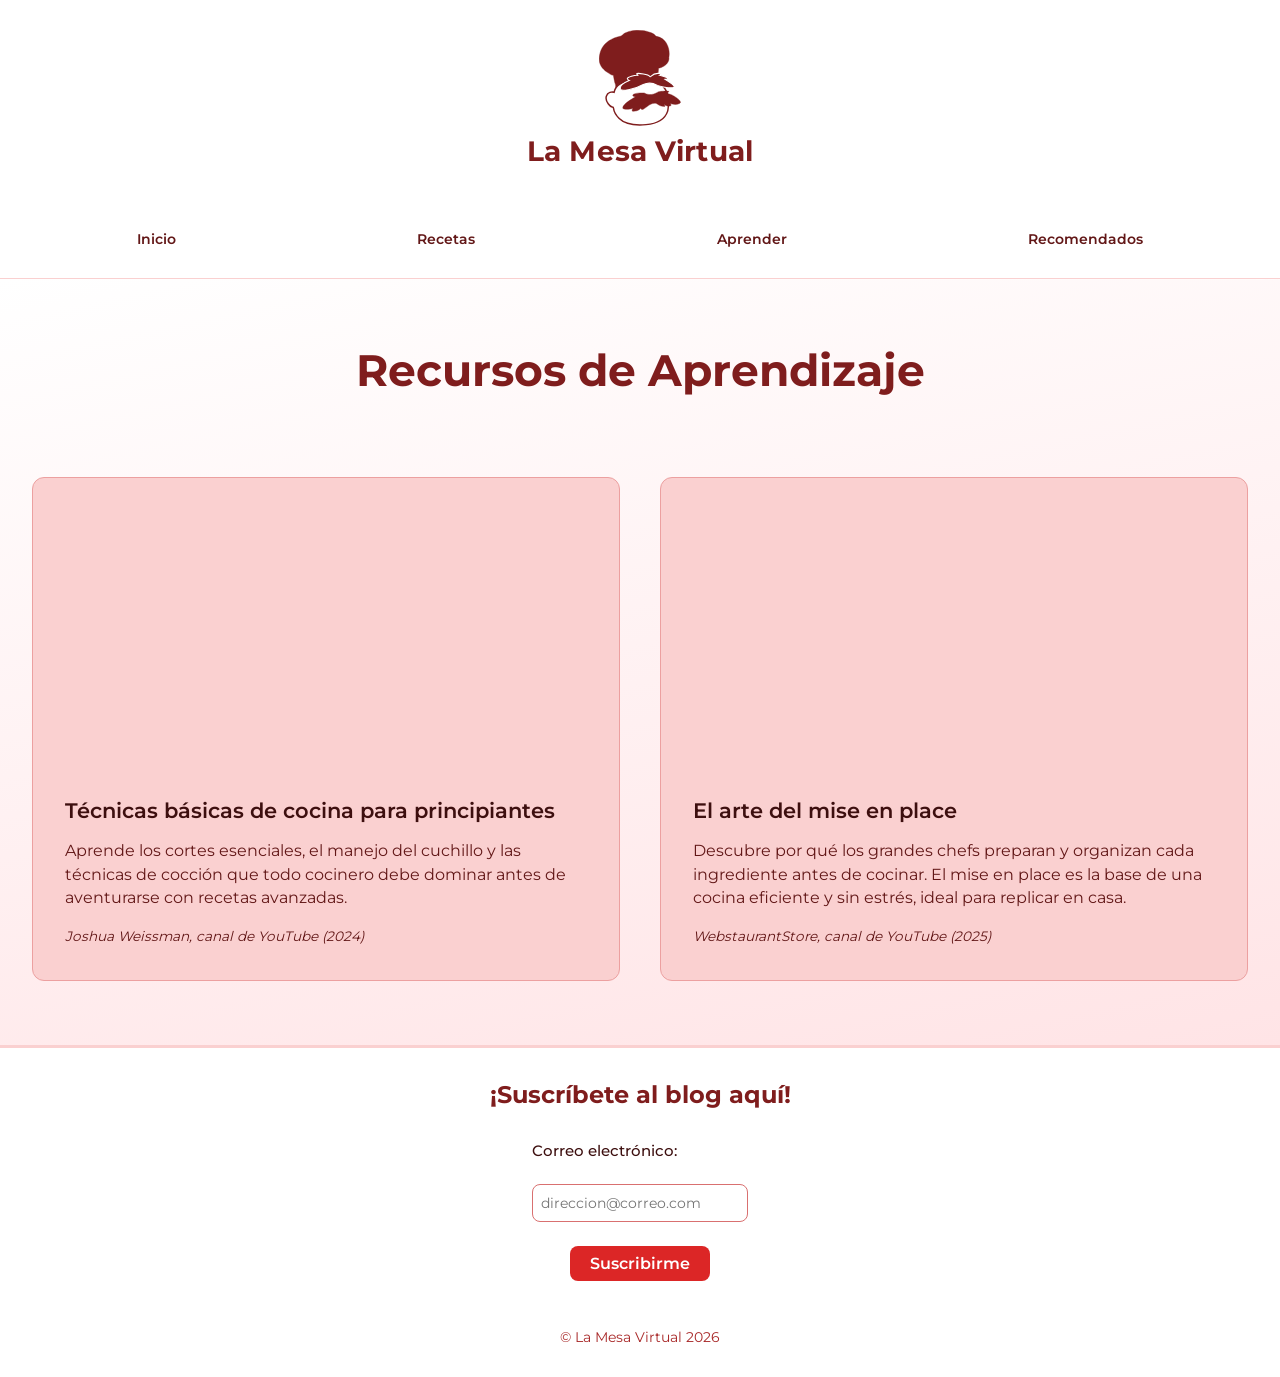
==== aprender.html @ ada9b7d2 "Batman (Inicializar Repo)" ====
<!doctype html>
<html lang="es">
  <head>
    <meta charset="UTF-8" />
    <meta name="viewport" content="width=device-width, initial-scale=1.0" />
    <link rel="stylesheet" href="styles/styles.css" />
    <title>La Cocina — Aprender</title>
  </head>
  <body>
    <header>
      <h1>
        <img src="assets/icons/icon.svg" />
        La Mesa Virtual
      </h1>
    </header>
    <nav>
      <ul>
        <li><a href="index.html">Inicio</a></li>
        <li><a href="blogs.html">Recetas</a></li>
        <li><a href="aprender.html">Aprender</a></li>
        <li><a href="recomendados.html">Recomendados</a></li>
      </ul>
    </nav>
    <main>
      <section id="articles" style="padding-bottom: 2rem">
        <h2>Recursos de Aprendizaje</h2>
        <div class="blogs">
          <article class="blog-post">
            <iframe
              src="https://www.youtube.com/embed/P6W8kwmwcno?si=XR37JrYKaJV0_CrH"
            ></iframe>
            <div class="blog-content">
              <h3>Técnicas básicas de cocina para principiantes</h3>
              <p>
                Aprende los cortes esenciales, el manejo del cuchillo y las
                técnicas de cocción que todo cocinero debe dominar antes de
                aventurarse con recetas avanzadas.
              </p>
              <p style="font-style: italic; font-size: 0.85rem">
                Joshua Weissman, canal de YouTube (2024)
              </p>
            </div>
          </article>

          <article class="blog-post">
            <iframe
              src="https://www.youtube.com/embed/4h1imzBn8pE?si=7Js2ZvzO_OaWOThD"
            ></iframe>
            <div class="blog-content">
              <h3>El arte del mise en place</h3>
              <p>
                Descubre por qué los grandes chefs preparan y organizan cada
                ingrediente antes de cocinar. El mise en place es la base de una
                cocina eficiente y sin estrés, ideal para replicar en casa.
              </p>
              <p style="font-style: italic; font-size: 0.85rem">
                WebstaurantStore, canal de YouTube (2025)
              </p>
            </div>
          </article>
        </div>
      </section>
    </main>
    <footer>
      <h2>¡Suscríbete al blog aquí!</h2>
      <form action="#" method="post">
        <div class="form-input-container">
          <label for="email">Correo electrónico:</label><br />
          <input
            type="email"
            id="email"
            name="email"
            placeholder="direccion@correo.com"
            required
          />
        </div>
        <button class="primary-button-alternate" type="submit">
          Suscribirme
        </button>
      </form>
      <p class="disclaimer">© La Mesa Virtual 2026</p>
    </footer>
  </body>
</html>
---- styles/styles.css ----
/*Variables de CSS*/
:root {
  --primary-color-950: #0a0505;
  --primary-color-900: #1c0606;
  --primary-color-800: #3d0f0f;
  --primary-color-700: #621717;
  --primary-color-600: #891f1f;
  --primary-color-500: #a82828;
  --primary-color-400: #c74040;
  --primary-color-300: #d97070;
  --primary-color-200: #eca0a0;
  --primary-color-100: #fad0d0;
  --primary-color-50: #fff5f5;

  /*Action Colors — Rojo intenso*/
  --action-color-600: #7f1d1d;
  --action-color-500: #dc2626;
  --action-color-400: #ef4444;
}

/*Reseteo de CSS*/
/* Margenes */
body,
h1,
h2,
h3,
h4,
p,
figure,
blockquote,
dl,
dd {
  margin: 0;
}

/* Listas */
ul[role="list"],
ol[role="list"] {
  list-style: none;
}

ul {
  padding: 0;
}

/* Imagenes */
img,
picture {
  max-width: 100%;
  display: block;
}

/* Fuentes de inputs, botones, etc */
input,
button,
textarea,
select {
  font: inherit;
}

@font-face {
  font-family: "Montserrat";
  src: url("../assets/fonts/Montserrat.ttf");
}

/*Estilos*/

/*Defaults*/
body {
  color: var(--primary-color-800);
  background: #ffffff;
  font-family: "Montserrat", "sans-serif";
  overflow-x: hidden;
}

main {
  background-image: linear-gradient(-12deg, #ffe4e6, #ffffff);
}

a {
  display: inline-block;
  color: var(--action-color-500);
  font-weight: 500;
  text-decoration: none;
  transition: all 0.2s ease-in;
}

a:hover {
  display: inline-block;
  color: var(--action-color-600);
  text-shadow: 0px 0px 4px rgba(127, 29, 29, 0.25);
  font-weight: 500;
  text-decoration: none;
}

/*Navegación*/
header {
  color: var(--primary-color-800);
  background-color: rgba(255, 255, 255, 0.95);
  font-weight: bold;

  display: flex;
  align-items: center;
  justify-content: center;
  text-align: justify;
  padding: 1.85rem 1.85rem 1rem 1.85rem;
  z-index: 1;
  border-bottom: 0px solid var(--action-color-500);
}

header h1 {
  display: flex;
  flex-direction: column;
  align-items: center;
  justify-content: center;
  font-size: 1.75rem;
  gap: 0.5rem;
  letter-spacing: 0.008rem;
  color: var(--action-color-600);
  margin-bottom: 1rem;
}

header img {
  width: auto;
  height: 6rem;
}

nav {
  padding: 1rem;
  position: sticky;
  top: 0px;
  background-color: rgba(255, 255, 255, 0.95);
  z-index: 1;
  backdrop-filter: blur(10px);
  border-bottom: 1px solid var(--primary-color-100);
}

nav > ul {
  color: var(--primary-color-800);
  font-size: 0.9rem;
  display: flex;
  align-items: center;
  justify-content: space-around;
  flex-direction: row;
  list-style: none;
}

nav > ul a {
  color: var(--primary-color-700);
  font-weight: 600;
}

nav > ul a:hover {
  color: var(--action-color-500);
  text-shadow: none;
}

/*Cuerpo*/
/*Contiene sections*/
main {
  display: flex;
  flex-direction: column;
  align-items: stretch;
  justify-content: center;
  gap: 10rem;
}

/*Ajustar 2do section debido a altura de svg object*/
section:nth-child(2) {
  margin-top: -3rem;
}

/*Agregar padding abajo del último section*/
section:last-child {
  padding-bottom: 8rem;
}

/*Padding arriba del primer section*/
section:first-child {
  padding-top: 4rem;
}

/*Contenedor de contenidos de sections*/
.container {
  padding: 2rem 2.65rem;
  display: grid;
  grid-template-columns: 1fr 1fr;
  align-items: center;
  gap: 4rem;

  min-width: 0;
}

/*Permitir escalado correcto y proporcional de hijos con container grid*/
.container > * {
  min-width: 0;
}

/*Título de landing section*/
.container h2 {
  font-size: 2.85rem;
  color: var(--primary-color-800);
}

/*Títulos de secciones que no sean landing*/
.container h3 {
  width: 100%;
  font-size: 1.85rem;
  font-weight: 600;
  text-align: center;
  color: var(--action-color-600);
}

/*Párrafos en section landing*/
#landing p {
  font-size: 1.25rem;
  color: var(--primary-color-700);
  letter-spacing: 0.03rem;
}

/*Párrafos en secciones de intro y beneficios*/
#introduccion p,
#beneficios li {
  color: var(--primary-color-800);
  line-height: 1.6rem;
  padding-right: 2rem;
}

/*Contenedor de textos landing*/
.landing-content {
  display: flex;
  flex-direction: column;
  align-items: baseline;
  gap: 1.2rem;
}

/*Posicionamiento auxiliar de la animación*/
#landing-animation {
  position: relative;
  top: -2rem;
  border-radius: 1rem;
  object-fit: cover;
}

/*Para laptops y pantallas pequeñas, cambiar h2*/
@media (max-width: 750px) {
  .container h2 {
    font-size: 1.85rem;
  }

  #landing p {
    font-size: 1rem;
  }
}

/*Pantallas de móvil*/
@media (max-width: 545px) {
  /*Grid vertical*/
  .container {
    grid-template-columns: 1fr;
    gap: 2rem;
    justify-content: center;
    align-items: center;
  }

  /*Hijos de contenedor de landing section, centreados*/
  .landing-content {
    justify-content: center;
    align-items: center;
  }

  /*Centrar el texto de landing section*/
  .landing-content h2,
  p {
    text-align: center;
  }

  /*El cuadro de la animación es demasiado grande*/
  #landing-animation {
    top: -4rem;
    margin-bottom: -5rem;
  }
}

.primary-button {
  background-color: var(--action-color-500);
  color: #ffffff;
  border: none;
  padding: 0.65rem 1rem;
  width: 100%;
  border-radius: 0.5rem;
  font-weight: 600;
  cursor: pointer;
  transition: background-color 0.2s ease;
}

.primary-button:hover {
  background-color: var(--action-color-600);
}

/*Página Recetas / Blogs*/
/*Sección principal de artículos*/
#articles {
  display: flex;
  flex-direction: column;
  align-items: center;
  gap: 3rem;
  padding-top: 4rem;
}

/*Título de sección*/
#articles h2 {
  font-size: 2.75rem;
  font-weight: 700;
  color: var(--action-color-600);
  text-align: center;
}

/*Contenedor de blogs*/
.blogs {
  display: grid;
  grid-template-columns: repeat(2, 1fr);
  gap: 2.5rem;
  padding: 2rem;
}

/*Dejar de enseñar 2 blogs x fila, a 1, en móvil*/
@media (max-width: 600px) {
  .blogs {
    grid-template-columns: 1fr;
  }
}

/*Cada artículo individual*/
.blog-post {
  background-color: var(--primary-color-100);
  border: 1px solid var(--primary-color-200);
  border-radius: 0.75rem;
  overflow: hidden;
  display: flex;
  flex-direction: column;
  transition:
    transform 0.3s ease,
    box-shadow 0.3s ease;
}

/*Hover en post*/
.blog-post:hover {
  transform: translateY(-4px);
  box-shadow: 0px 8px 24px rgba(220, 38, 38, 0.3);
}

/*Imagen del artículo*/
.blog-post img {
  width: 100%;
  height: 18rem;
  object-fit: contain;
}

/*Contenido del artículo*/
.blog-content {
  display: flex;
  flex-direction: column;
  gap: 1rem;
  padding: 2rem;
}

/*Título del artículo*/
.blog-content h3,
.blog-content h4 {
  font-size: 1.3rem;
  font-weight: 600;
  color: var(--primary-color-800);
}

/*Texto de blog*/
.blog-content p {
  color: var(--primary-color-700);
  text-align: left;
  font-size: 1rem;
  line-height: 1.45rem;
}

/*Botón alternativo — aplica en cualquier contexto*/
.primary-button-alternate {
  background-color: var(--action-color-500);
  color: #ffffff;
  border: none;
  width: fit-content;
  padding: 0.5rem 1.25rem;
  border-radius: 0.5rem;
  text-align: center;
  font-weight: 600;
  cursor: pointer;
  transition: all 0.2s ease-out;
}

.primary-button-alternate:hover {
  background-color: var(--action-color-600);
  color: #ffffff;
  text-shadow: none;
}

/*--APRENDER--*/
iframe {
  height: 18rem;
  width: auto;
  border: none;
}

/*--RECETA: secciones Ingredientes e Indicaciones--*/
.receta-seccion {
  font-size: 1.15rem;
  font-weight: 700;
  color: var(--action-color-600);
  margin-top: 0.5rem;
  padding-bottom: 0.25rem;
  border-bottom: 2px solid var(--primary-color-200);
}

.ingredientes {
  list-style: disc;
  padding-left: 1.5rem;
  display: flex;
  flex-direction: column;
  gap: 0.35rem;
}

.ingredientes li {
  color: var(--primary-color-700);
  font-size: 0.95rem;
  line-height: 1.4rem;
}

.indicaciones {
  list-style: decimal;
  padding-left: 1.5rem;
  display: flex;
  flex-direction: column;
  gap: 0.75rem;
}

.indicaciones li {
  color: var(--primary-color-700);
  font-size: 0.95rem;
  line-height: 1.5rem;
}

/*--BLOG SINGULAR--*/
.post-container {
  display: flex;
  align-items: center;
  justify-content: center;
  padding: 2rem;
}

.post-top {
  display: flex;
  flex-direction: column;
}

/*--PRODUCTOS RECOMENDADOS--*/
.productos {
  display: flex;
  flex-direction: column;
  gap: 1.75rem;
  padding: 2rem;
  width: 100%;
  max-width: 720px;
}

.producto-card {
  background-color: var(--primary-color-100);
  border: 1px solid var(--primary-color-200);
  border-radius: 0.75rem;
  overflow: hidden;
  display: flex;
  flex-direction: row;
  transition:
    transform 0.3s ease,
    box-shadow 0.3s ease;
}

.producto-card:hover {
  transform: translateY(-4px);
  box-shadow: 0px 8px 24px rgba(220, 38, 38, 0.2);
}

.producto-card img {
  width: 16rem;
  flex-shrink: 0;
  object-fit: cover;
  order: 2;
}

.producto-card:hover {
  transform: translateY(-4px);
  box-shadow: 0px 8px 24px rgba(220, 38, 38, 0.3);
}

.producto-etiqueta {
  display: inline-block;
  background-color: var(--action-color-500);
  color: #ffffff;
  font-size: 0.75rem;
  font-weight: 700;
  letter-spacing: 0.06rem;
  text-transform: uppercase;
  padding: 0.2rem 0.65rem;
  border-radius: 999px;
  width: fit-content;
}

/*--RESEÑA (legacy)--*/
.reviews {
  display: flex;
  align-items: center;
  justify-content: center;
  padding: 2rem;
}

.review-top {
  padding: 2rem 2rem 2rem 2rem;
  display: flex;
  align-items: center;
  justify-content: baseline;
  gap: 2rem;
}

@media (max-width: 428px) {
  .review-top {
    gap: 1rem;
    flex-direction: column;
  }

  .review-top h3 {
    text-align: center;
  }
}

.review-top img {
  object-fit: cover;
  height: 4rem;
  width: auto;
  border-radius: 1000px;
}

/*Pie de Página*/
footer {
  display: flex;
  flex-direction: column;
  align-items: center;
  justify-content: center;
  gap: 1rem;
  padding: 2rem;
  color: var(--primary-color-900);
  background-color: #ffffff;
  border-top: 3px solid var(--primary-color-100);
}

footer h2 {
  text-align: center;
  color: var(--action-color-600);
}

footer form {
  padding: 1rem;
  margin-bottom: 1rem;
  display: flex;
  flex-direction: column;
  justify-content: center;
  align-items: center;
  gap: 1.5rem;
}

footer .form-input-container {
  display: flex;
  flex-direction: column;
  gap: 0.15rem;
}

footer label {
  font-size: 0.95rem;
  font-weight: 500;
  color: var(--primary-color-800);
}

footer input {
  padding: 0.55rem 0.5rem;
  border-radius: 0.5rem;
  font-size: 0.9rem;
  color: var(--primary-color-700);
  border: 1px solid var(--primary-color-300);
}

footer input:focus {
  outline: 2px solid var(--action-color-500);
  border-color: transparent;
}

.disclaimer {
  text-align: center;
  font-size: 0.85rem;
  color: var(--primary-color-500);
}
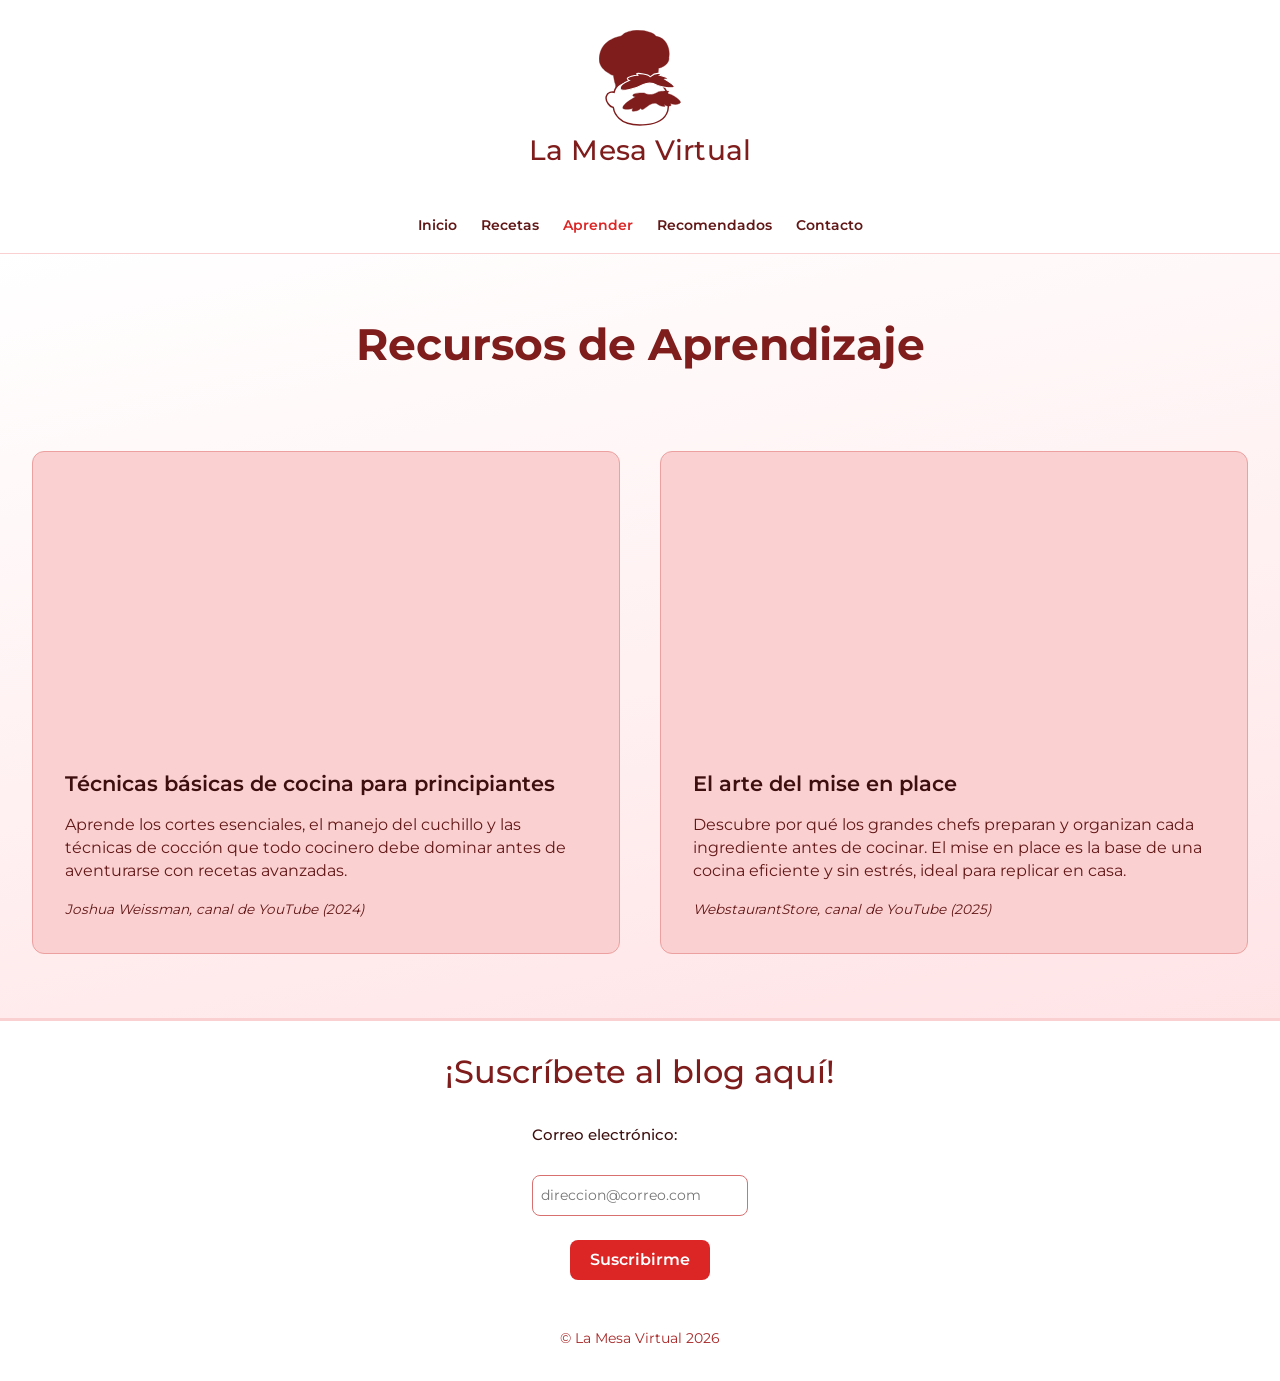
==== commit 32113343: "init" ====
--- a/aprender.html
+++ b/aprender.html
@@ -3,6 +3,7 @@
   <head>
     <meta charset="UTF-8" />
     <meta name="viewport" content="width=device-width, initial-scale=1.0" />
+    <link href="https://cdn.jsdelivr.net/npm/bootstrap@5.3.3/dist/css/bootstrap.min.css" rel="stylesheet">
     <link rel="stylesheet" href="styles/styles.css" />
     <title>La Cocina — Aprender</title>
   </head>
@@ -13,13 +14,21 @@
         La Mesa Virtual
       </h1>
     </header>
-    <nav>
-      <ul>
-        <li><a href="index.html">Inicio</a></li>
-        <li><a href="blogs.html">Recetas</a></li>
-        <li><a href="aprender.html">Aprender</a></li>
-        <li><a href="recomendados.html">Recomendados</a></li>
-      </ul>
+    <nav class="navbar navbar-expand-md sticky-top" id="main-nav">
+      <div class="container-fluid justify-content-center">
+        <button class="navbar-toggler" type="button" data-bs-toggle="collapse" data-bs-target="#navbarMenu" aria-controls="navbarMenu" aria-expanded="false" aria-label="Toggle navigation">
+          <span class="navbar-toggler-icon"></span>
+        </button>
+        <div class="collapse navbar-collapse justify-content-center" id="navbarMenu">
+          <ul class="navbar-nav gap-2">
+            <li class="nav-item"><a class="nav-link" href="index.html">Inicio</a></li>
+            <li class="nav-item"><a class="nav-link" href="blogs.html">Recetas</a></li>
+            <li class="nav-item"><a class="nav-link active" href="aprender.html">Aprender</a></li>
+            <li class="nav-item"><a class="nav-link" href="recomendados.html">Recomendados</a></li>
+            <li class="nav-item"><a class="nav-link" href="contacto.html">Contacto</a></li>
+          </ul>
+        </div>
+      </div>
     </nav>
     <main>
       <section id="articles" style="padding-bottom: 2rem">
@@ -80,5 +89,6 @@
       </form>
       <p class="disclaimer">© La Mesa Virtual 2026</p>
     </footer>
+    <script src="https://cdn.jsdelivr.net/npm/bootstrap@5.3.3/dist/js/bootstrap.bundle.min.js"></script>
   </body>
 </html>
--- a/styles/styles.css
+++ b/styles/styles.css
@@ -126,33 +126,49 @@
 }
 
 nav {
-  padding: 1rem;
+  padding: 0.75rem 1rem;
   position: sticky;
   top: 0px;
   background-color: rgba(255, 255, 255, 0.95);
-  z-index: 1;
+  z-index: 1020;
   backdrop-filter: blur(10px);
   border-bottom: 1px solid var(--primary-color-100);
 }
 
-nav > ul {
-  color: var(--primary-color-800);
-  font-size: 0.9rem;
-  display: flex;
-  align-items: center;
-  justify-content: space-around;
-  flex-direction: row;
-  list-style: none;
-}
-
-nav > ul a {
+/* Bootstrap Navbar overrides */
+#main-nav .nav-link {
   color: var(--primary-color-700);
   font-weight: 600;
-}
-
-nav > ul a:hover {
-  color: var(--action-color-500);
+  font-size: 0.9rem;
+}
+
+#main-nav .nav-link:hover,
+#main-nav .nav-link.active {
+  color: var(--action-color-500) !important;
   text-shadow: none;
+}
+
+#main-nav .navbar-toggler {
+  border-color: var(--primary-color-200);
+}
+
+#main-nav .navbar-toggler:focus {
+  box-shadow: 0 0 0 2px rgba(220, 38, 38, 0.25);
+}
+
+/* Contact form Bootstrap overrides */
+.contact-form .form-control:focus {
+  border-color: var(--action-color-500);
+  box-shadow: 0 0 0 0.2rem rgba(220, 38, 38, 0.2);
+}
+
+.contact-form .form-label {
+  font-weight: 500;
+  color: var(--primary-color-800);
+}
+
+.contact-form .invalid-feedback {
+  font-size: 0.8rem;
 }
 
 /*Cuerpo*/
@@ -250,6 +266,10 @@
 
   #landing p {
     font-size: 1rem;
+  }
+
+  #landing .container {
+    gap: 6rem;
   }
 }
 
@@ -279,6 +299,10 @@
   #landing-animation {
     top: -4rem;
     margin-bottom: -5rem;
+  }
+
+  .productos {
+    text-align: left;
   }
 }
 
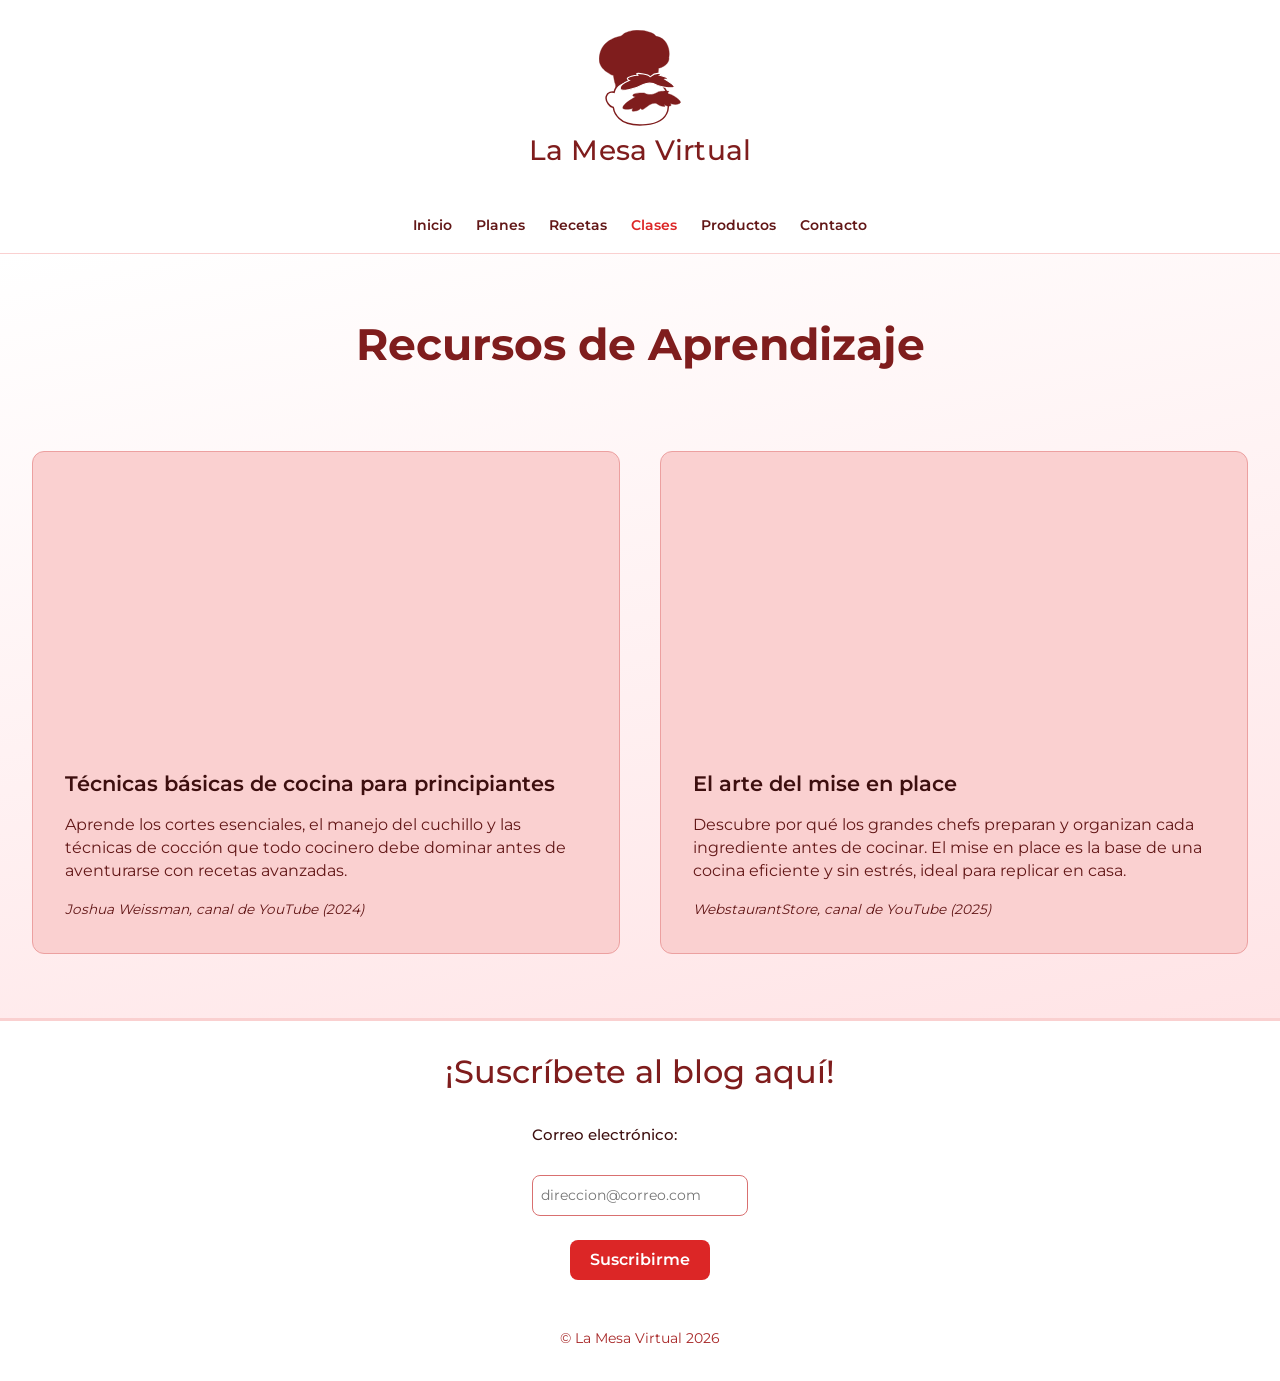
==== commit c2a8e69c: "feat: commercial redesign" ====
--- a/aprender.html
+++ b/aprender.html
@@ -22,9 +22,10 @@
         <div class="collapse navbar-collapse justify-content-center" id="navbarMenu">
           <ul class="navbar-nav gap-2">
             <li class="nav-item"><a class="nav-link" href="index.html">Inicio</a></li>
+            <li class="nav-item"><a class="nav-link" href="planes.html">Planes</a></li>
             <li class="nav-item"><a class="nav-link" href="blogs.html">Recetas</a></li>
-            <li class="nav-item"><a class="nav-link active" href="aprender.html">Aprender</a></li>
-            <li class="nav-item"><a class="nav-link" href="recomendados.html">Recomendados</a></li>
+            <li class="nav-item"><a class="nav-link active" href="aprender.html">Clases</a></li>
+            <li class="nav-item"><a class="nav-link" href="recomendados.html">Productos</a></li>
             <li class="nav-item"><a class="nav-link" href="contacto.html">Contacto</a></li>
           </ul>
         </div>
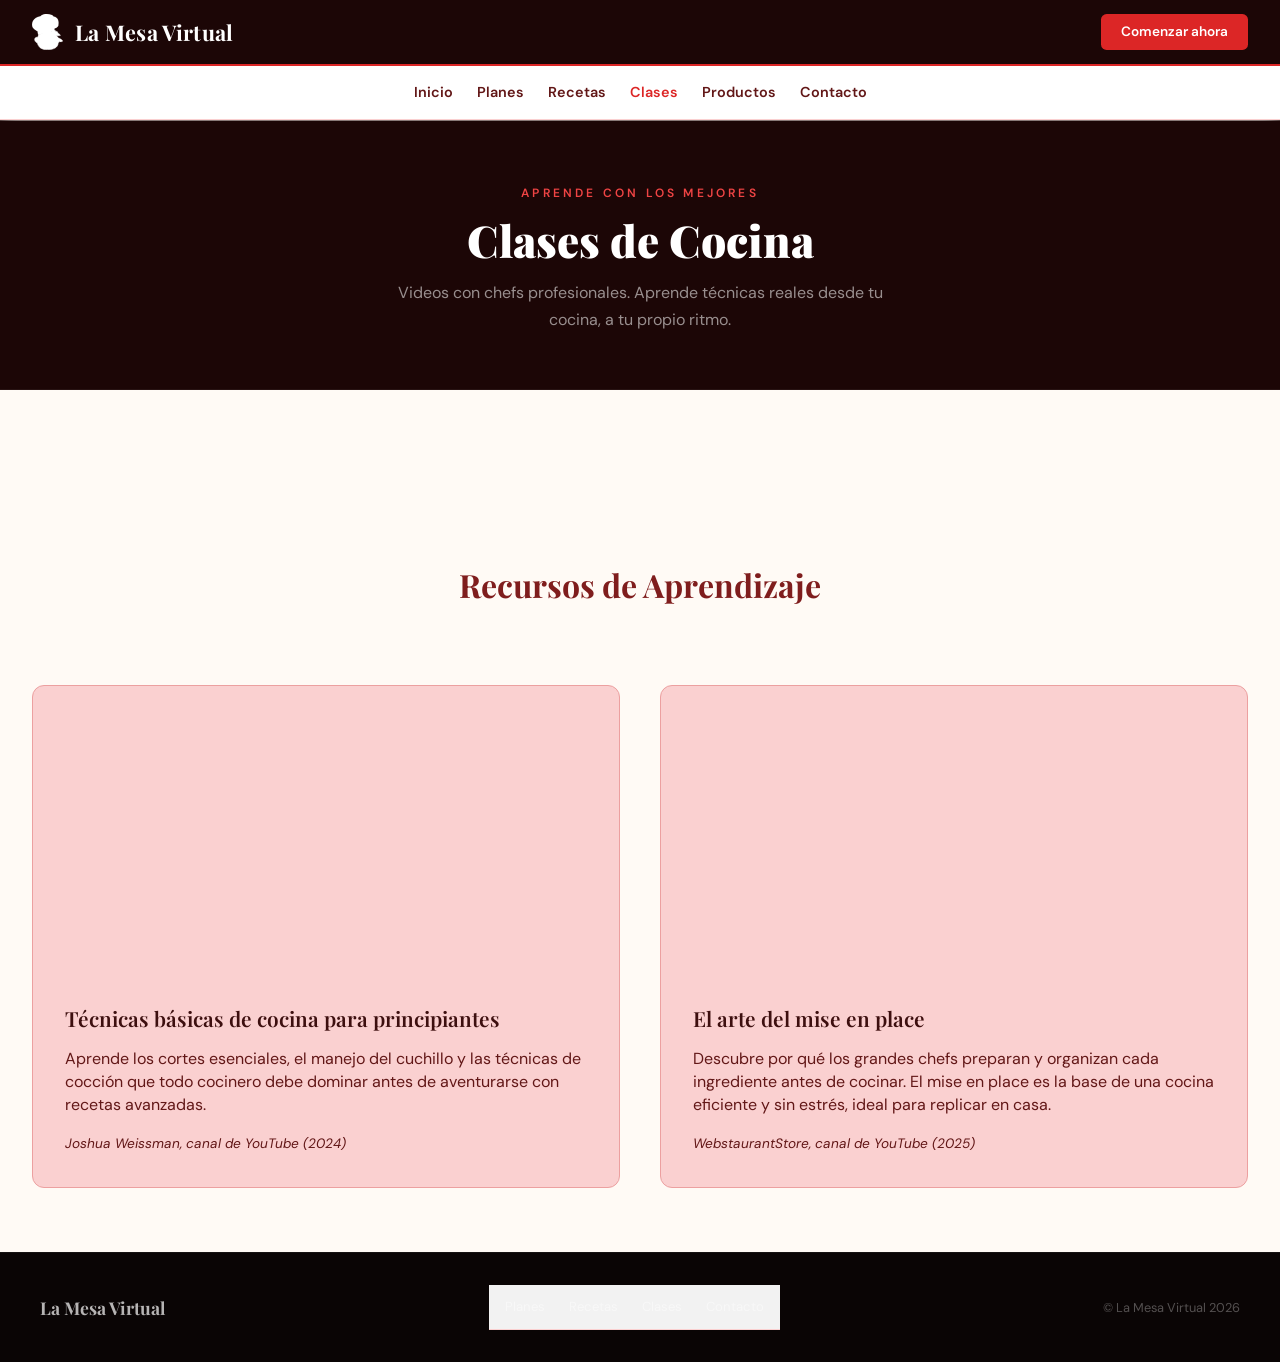
==== commit dd6fb1cd: "style: diseño consistente en todas las páginas" ====
--- a/aprender.html
+++ b/aprender.html
@@ -9,10 +9,11 @@
   </head>
   <body>
     <header>
-      <h1>
-        <img src="assets/icons/icon.svg" />
-        La Mesa Virtual
-      </h1>
+      <a class="brand" href="index.html">
+        <img src="assets/icons/icon.svg" alt="La Mesa Virtual" />
+        <span class="brand-name">La Mesa Virtual</span>
+      </a>
+      <a href="planes.html" class="header-cta">Comenzar ahora</a>
     </header>
     <nav class="navbar navbar-expand-md sticky-top" id="main-nav">
       <div class="container-fluid justify-content-center">
@@ -32,6 +33,11 @@
       </div>
     </nav>
     <main>
+      <section class="page-hero">
+        <span class="page-hero-label">Aprende con los mejores</span>
+        <h1 class="page-hero-title">Clases de Cocina</h1>
+        <p class="page-hero-sub">Videos con chefs profesionales. Aprende técnicas reales desde tu cocina, a tu propio ritmo.</p>
+      </section>
       <section id="articles" style="padding-bottom: 2rem">
         <h2>Recursos de Aprendizaje</h2>
         <div class="blogs">
@@ -72,22 +78,13 @@
       </section>
     </main>
     <footer>
-      <h2>¡Suscríbete al blog aquí!</h2>
-      <form action="#" method="post">
-        <div class="form-input-container">
-          <label for="email">Correo electrónico:</label><br />
-          <input
-            type="email"
-            id="email"
-            name="email"
-            placeholder="direccion@correo.com"
-            required
-          />
-        </div>
-        <button class="primary-button-alternate" type="submit">
-          Suscribirme
-        </button>
-      </form>
+      <span class="footer-brand">La Mesa Virtual</span>
+      <nav class="footer-links">
+        <a href="planes.html">Planes</a>
+        <a href="blogs.html">Recetas</a>
+        <a href="aprender.html">Clases</a>
+        <a href="contacto.html">Contacto</a>
+      </nav>
       <p class="disclaimer">© La Mesa Virtual 2026</p>
     </footer>
     <script src="https://cdn.jsdelivr.net/npm/bootstrap@5.3.3/dist/js/bootstrap.bundle.min.js"></script>
--- a/styles/styles.css
+++ b/styles/styles.css
@@ -1,3 +1,5 @@
+@import url('https://fonts.googleapis.com/css2?family=Playfair+Display:ital,wght@0,400;0,700;0,900;1,400;1,700&family=DM+Sans:wght@300;400;500;600&display=swap');
+
 /*Variables de CSS*/
 :root {
   --primary-color-950: #0a0505;
@@ -68,13 +70,14 @@
 /*Defaults*/
 body {
   color: var(--primary-color-800);
-  background: #ffffff;
-  font-family: "Montserrat", "sans-serif";
+  background: #fffaf5;
+  font-family: 'DM Sans', "Montserrat", sans-serif;
   overflow-x: hidden;
 }
 
 main {
-  background-image: linear-gradient(-12deg, #ffe4e6, #ffffff);
+  background-color: #fffaf5;
+  background-image: none;
 }
 
 a {
@@ -95,34 +98,56 @@
 
 /*Navegación*/
 header {
-  color: var(--primary-color-800);
-  background-color: rgba(255, 255, 255, 0.95);
-  font-weight: bold;
-
+  background-color: var(--primary-color-900);
+  color: #fff;
   display: flex;
   align-items: center;
-  justify-content: center;
-  text-align: justify;
-  padding: 1.85rem 1.85rem 1rem 1.85rem;
-  z-index: 1;
-  border-bottom: 0px solid var(--action-color-500);
-}
-
-header h1 {
-  display: flex;
-  flex-direction: column;
+  justify-content: space-between;
+  padding: 0.85rem 2rem;
+  border-bottom: 2px solid var(--action-color-500);
+  z-index: 1030;
+}
+
+header .brand {
+  display: flex;
   align-items: center;
-  justify-content: center;
-  font-size: 1.75rem;
-  gap: 0.5rem;
-  letter-spacing: 0.008rem;
-  color: var(--action-color-600);
-  margin-bottom: 1rem;
-}
-
-header img {
+  gap: 0.75rem;
+  text-decoration: none;
+}
+
+header .brand img {
+  height: 2.25rem;
   width: auto;
-  height: 6rem;
+  filter: brightness(0) invert(1);
+}
+
+header .brand-name {
+  font-family: 'Playfair Display', serif;
+  font-size: 1.35rem;
+  font-weight: 700;
+  color: #fff;
+  letter-spacing: 0.02rem;
+}
+
+header .header-cta {
+  background-color: var(--action-color-500);
+  color: #fff;
+  border: none;
+  padding: 0.5rem 1.25rem;
+  border-radius: 0.35rem;
+  font-family: 'DM Sans', sans-serif;
+  font-weight: 600;
+  font-size: 0.85rem;
+  text-decoration: none;
+  transition: background-color 0.2s;
+  display: inline-block;
+  text-shadow: none;
+}
+
+header .header-cta:hover {
+  background-color: var(--action-color-600);
+  color: #fff;
+  text-shadow: none;
 }
 
 nav {
@@ -571,59 +596,105 @@
 
 /*Pie de Página*/
 footer {
-  display: flex;
-  flex-direction: column;
+  background-color: var(--primary-color-950);
+  border-top: 1px solid rgba(255,255,255,0.05);
+  padding: 2rem 2.5rem;
+  display: flex;
+  flex-direction: row;
+  justify-content: space-between;
   align-items: center;
-  justify-content: center;
   gap: 1rem;
-  padding: 2rem;
-  color: var(--primary-color-900);
-  background-color: #ffffff;
-  border-top: 3px solid var(--primary-color-100);
-}
-
-footer h2 {
+  flex-wrap: wrap;
+}
+
+footer h2 { display: none; }
+footer form { display: none; }
+
+.footer-brand {
+  font-family: 'Playfair Display', serif;
+  font-size: 1.1rem;
+  font-weight: 700;
+  color: rgba(255,255,255,0.7);
+}
+
+.footer-links {
+  display: flex;
+  gap: 1.5rem;
+}
+
+.footer-links a {
+  color: rgba(255,255,255,0.45);
+  font-size: 0.82rem;
+  text-decoration: none;
+  transition: color 0.2s;
+  font-weight: 400;
+  text-shadow: none;
+}
+
+.footer-links a:hover {
+  color: rgba(255,255,255,0.85);
+  text-shadow: none;
+}
+
+.disclaimer {
+  color: rgba(255,255,255,0.3);
+  font-size: 0.8rem;
   text-align: center;
+}
+
+/* Sección hero de páginas interiores */
+.page-hero {
+  background-color: var(--primary-color-900);
+  padding: 4rem 2rem 3.5rem;
+  text-align: center;
+  border-bottom: 1px solid rgba(255,255,255,0.05);
+}
+
+.page-hero-label {
+  font-size: 0.75rem;
+  font-weight: 600;
+  letter-spacing: 0.2rem;
+  text-transform: uppercase;
+  color: var(--action-color-400);
+  margin-bottom: 0.75rem;
+  display: block;
+}
+
+.page-hero-title {
+  font-family: 'Playfair Display', serif;
+  font-size: clamp(1.75rem, 3.5vw, 2.75rem);
+  font-weight: 900;
+  color: #fff;
+  margin-bottom: 0.75rem;
+}
+
+.page-hero-sub {
+  font-size: 1rem;
+  color: rgba(255,255,255,0.55);
+  max-width: 520px;
+  margin: 0 auto;
+  line-height: 1.7;
+}
+
+/* Tipografía general */
+h2, h3 {
+  font-family: 'Playfair Display', serif;
+}
+
+#articles h2 {
+  font-family: 'Playfair Display', serif;
+  font-size: 2rem;
+  font-weight: 700;
   color: var(--action-color-600);
 }
 
-footer form {
-  padding: 1rem;
-  margin-bottom: 1rem;
-  display: flex;
-  flex-direction: column;
-  justify-content: center;
-  align-items: center;
-  gap: 1.5rem;
-}
-
-footer .form-input-container {
-  display: flex;
-  flex-direction: column;
-  gap: 0.15rem;
-}
-
-footer label {
-  font-size: 0.95rem;
-  font-weight: 500;
-  color: var(--primary-color-800);
-}
-
-footer input {
-  padding: 0.55rem 0.5rem;
-  border-radius: 0.5rem;
-  font-size: 0.9rem;
-  color: var(--primary-color-700);
-  border: 1px solid var(--primary-color-300);
-}
-
-footer input:focus {
-  outline: 2px solid var(--action-color-500);
-  border-color: transparent;
-}
-
-.disclaimer {
-  text-align: center;
-  font-size: 0.85rem;
-  color: var(--primary-color-500);
-}
+@media (max-width: 768px) {
+  footer {
+    flex-direction: column;
+    text-align: center;
+  }
+  .footer-links {
+    flex-wrap: wrap;
+    justify-content: center;
+  }
+}
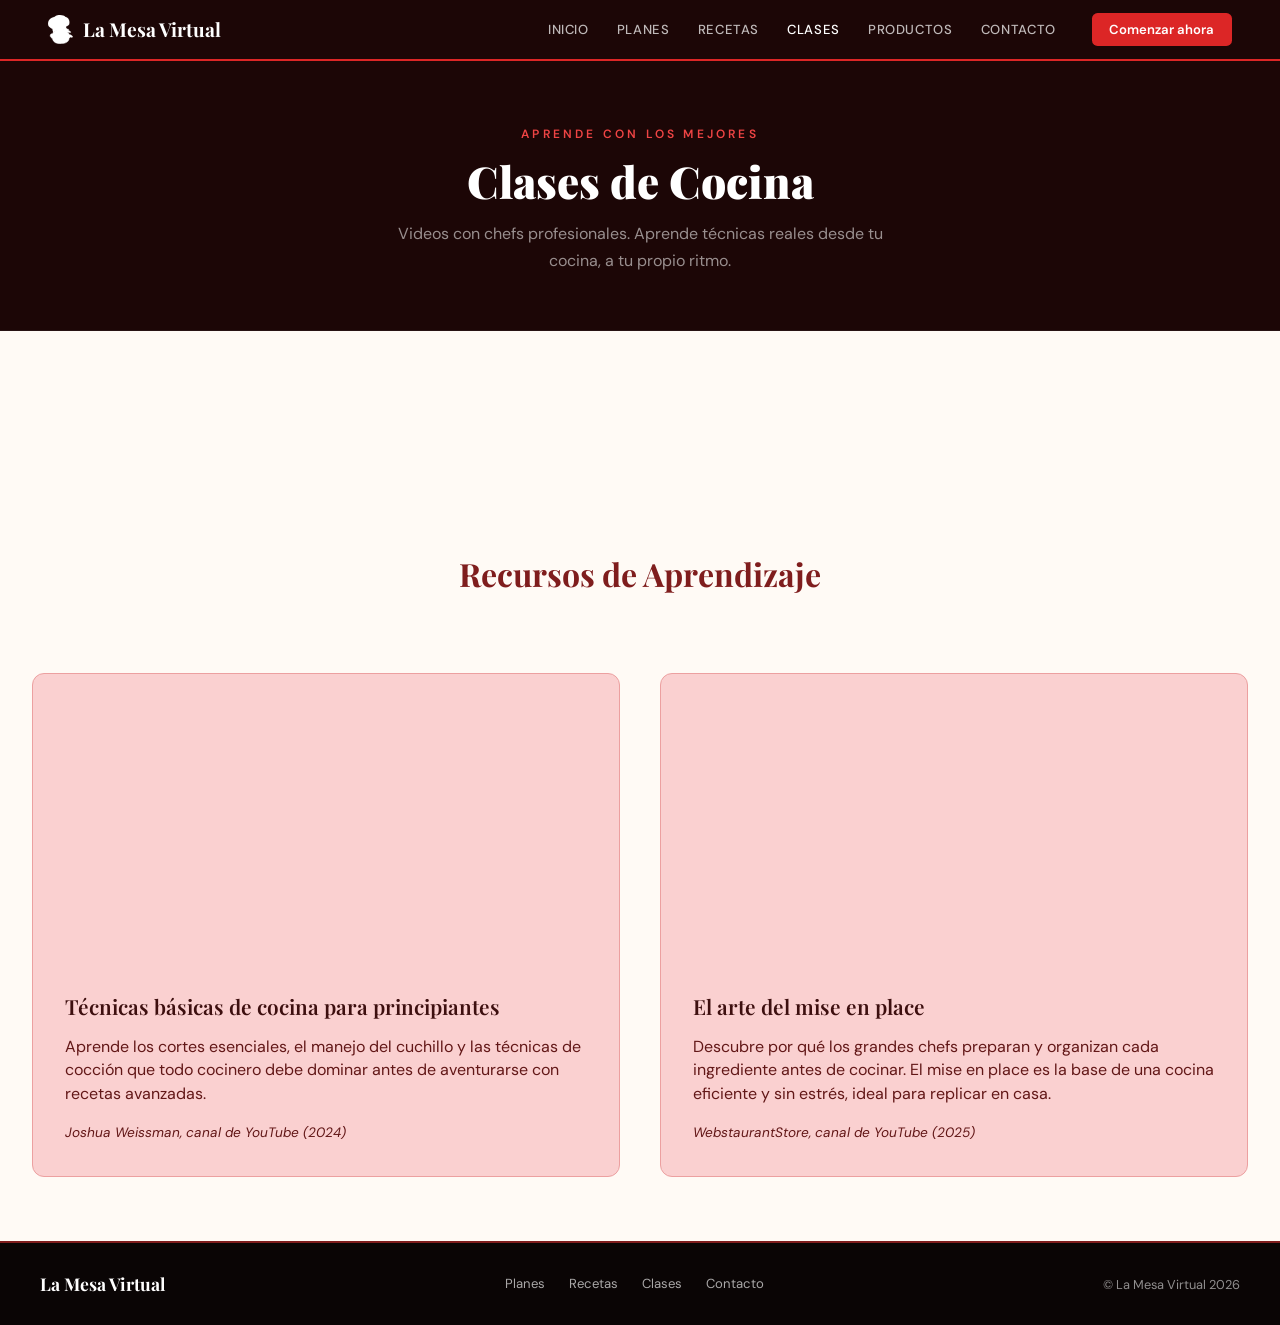
==== commit 44aaf371: "feat: commercial redesign and consistent navbar/footer across all pages Co-Authored-By: Claude Sonne" ====
--- a/aprender.html
+++ b/aprender.html
@@ -16,12 +16,16 @@
       <a href="planes.html" class="header-cta">Comenzar ahora</a>
     </header>
     <nav class="navbar navbar-expand-md sticky-top" id="main-nav">
-      <div class="container-fluid justify-content-center">
+      <div class="container-fluid px-4">
+        <a class="navbar-brand" href="index.html">
+          <img src="assets/icons/icon.svg" alt="La Mesa Virtual" />
+          La Mesa Virtual
+        </a>
         <button class="navbar-toggler" type="button" data-bs-toggle="collapse" data-bs-target="#navbarMenu" aria-controls="navbarMenu" aria-expanded="false" aria-label="Toggle navigation">
           <span class="navbar-toggler-icon"></span>
         </button>
-        <div class="collapse navbar-collapse justify-content-center" id="navbarMenu">
-          <ul class="navbar-nav gap-2">
+        <div class="collapse navbar-collapse justify-content-end" id="navbarMenu">
+          <ul class="navbar-nav gap-1 me-3">
             <li class="nav-item"><a class="nav-link" href="index.html">Inicio</a></li>
             <li class="nav-item"><a class="nav-link" href="planes.html">Planes</a></li>
             <li class="nav-item"><a class="nav-link" href="blogs.html">Recetas</a></li>
@@ -29,6 +33,7 @@
             <li class="nav-item"><a class="nav-link" href="recomendados.html">Productos</a></li>
             <li class="nav-item"><a class="nav-link" href="contacto.html">Contacto</a></li>
           </ul>
+          <a href="planes.html" class="nav-link nav-cta">Comenzar ahora</a>
         </div>
       </div>
     </nav>
--- a/styles/styles.css
+++ b/styles/styles.css
@@ -96,89 +96,84 @@
   text-decoration: none;
 }
 
-/*Navegación*/
-header {
-  background-color: var(--primary-color-900);
-  color: #fff;
+/* ── NAVBAR UNIFICADO ── */
+header { display: none; }
+
+#main-nav {
+  background-color: var(--primary-color-900) !important;
+  border-bottom: 2px solid var(--action-color-500);
+  padding: 0.6rem 1.5rem;
+  z-index: 1030;
+}
+
+#main-nav .navbar-brand {
   display: flex;
   align-items: center;
-  justify-content: space-between;
-  padding: 0.85rem 2rem;
-  border-bottom: 2px solid var(--action-color-500);
-  z-index: 1030;
-}
-
-header .brand {
-  display: flex;
-  align-items: center;
-  gap: 0.75rem;
+  gap: 0.6rem;
+  font-family: 'Playfair Display', serif;
+  font-size: 1.2rem;
+  font-weight: 700;
+  color: #fff !important;
   text-decoration: none;
-}
-
-header .brand img {
-  height: 2.25rem;
+  text-shadow: none;
+}
+
+#main-nav .navbar-brand img {
+  height: 1.85rem;
   width: auto;
   filter: brightness(0) invert(1);
-}
-
-header .brand-name {
-  font-family: 'Playfair Display', serif;
-  font-size: 1.35rem;
-  font-weight: 700;
-  color: #fff;
-  letter-spacing: 0.02rem;
-}
-
-header .header-cta {
-  background-color: var(--action-color-500);
-  color: #fff;
-  border: none;
-  padding: 0.5rem 1.25rem;
-  border-radius: 0.35rem;
-  font-family: 'DM Sans', sans-serif;
-  font-weight: 600;
-  font-size: 0.85rem;
-  text-decoration: none;
-  transition: background-color 0.2s;
-  display: inline-block;
+  display: block;
+}
+
+#main-nav .navbar-brand:hover {
+  color: #fff !important;
   text-shadow: none;
-}
-
-header .header-cta:hover {
-  background-color: var(--action-color-600);
-  color: #fff;
-  text-shadow: none;
-}
-
-nav {
-  padding: 0.75rem 1rem;
-  position: sticky;
-  top: 0px;
-  background-color: rgba(255, 255, 255, 0.95);
-  z-index: 1020;
-  backdrop-filter: blur(10px);
-  border-bottom: 1px solid var(--primary-color-100);
-}
-
-/* Bootstrap Navbar overrides */
+  opacity: 0.9;
+}
+
 #main-nav .nav-link {
-  color: var(--primary-color-700);
-  font-weight: 600;
-  font-size: 0.9rem;
+  color: rgba(255,255,255,0.72) !important;
+  font-weight: 500;
+  font-size: 0.82rem;
+  letter-spacing: 0.04rem;
+  text-transform: uppercase;
+  padding: 0.4rem 0.75rem !important;
+  transition: color 0.15s;
 }
 
 #main-nav .nav-link:hover,
 #main-nav .nav-link.active {
-  color: var(--action-color-500) !important;
+  color: #fff !important;
   text-shadow: none;
 }
 
+#main-nav .nav-cta {
+  background-color: var(--action-color-500);
+  color: #fff !important;
+  padding: 0.4rem 1.1rem !important;
+  border-radius: 0.35rem;
+  font-weight: 600;
+  font-size: 0.82rem;
+  text-transform: none !important;
+  letter-spacing: 0 !important;
+  margin-left: 0.5rem;
+}
+
+#main-nav .nav-cta:hover {
+  background-color: var(--action-color-600) !important;
+  color: #fff !important;
+}
+
 #main-nav .navbar-toggler {
-  border-color: var(--primary-color-200);
+  border-color: rgba(255,255,255,0.3);
+}
+
+#main-nav .navbar-toggler-icon {
+  filter: brightness(0) invert(1);
 }
 
 #main-nav .navbar-toggler:focus {
-  box-shadow: 0 0 0 2px rgba(220, 38, 38, 0.25);
+  box-shadow: 0 0 0 2px rgba(220, 38, 38, 0.4);
 }
 
 /* Contact form Bootstrap overrides */
@@ -206,19 +201,14 @@
   gap: 10rem;
 }
 
-/*Ajustar 2do section debido a altura de svg object*/
-section:nth-child(2) {
-  margin-top: -3rem;
-}
-
-/*Agregar padding abajo del último section*/
-section:last-child {
-  padding-bottom: 8rem;
-}
-
-/*Padding arriba del primer section*/
-section:first-child {
-  padding-top: 4rem;
+/*Padding arriba del primer section (excluir page-hero)*/
+section:first-child:not(.page-hero) {
+  padding-top: 3rem;
+}
+
+/*Agregar padding abajo del último section (excluir page-hero)*/
+section:last-child:not(.page-hero) {
+  padding-bottom: 4rem;
 }
 
 /*Contenedor de contenidos de sections*/
@@ -596,10 +586,10 @@
 
 /*Pie de Página*/
 footer {
-  background-color: var(--primary-color-950);
-  border-top: 1px solid rgba(255,255,255,0.05);
-  padding: 2rem 2.5rem;
-  display: flex;
+  background-color: var(--primary-color-950) !important;
+  border-top: 2px solid var(--action-color-600);
+  padding: 1.75rem 2.5rem;
+  display: flex !important;
   flex-direction: row;
   justify-content: space-between;
   align-items: center;
@@ -607,14 +597,14 @@
   flex-wrap: wrap;
 }
 
-footer h2 { display: none; }
-footer form { display: none; }
+footer h2 { display: none !important; }
+footer form { display: none !important; }
 
 .footer-brand {
   font-family: 'Playfair Display', serif;
   font-size: 1.1rem;
   font-weight: 700;
-  color: rgba(255,255,255,0.7);
+  color: #fff;
 }
 
 .footer-links {
@@ -623,7 +613,7 @@
 }
 
 .footer-links a {
-  color: rgba(255,255,255,0.45);
+  color: rgba(255,255,255,0.65);
   font-size: 0.82rem;
   text-decoration: none;
   transition: color 0.2s;
@@ -632,12 +622,12 @@
 }
 
 .footer-links a:hover {
-  color: rgba(255,255,255,0.85);
+  color: #fff;
   text-shadow: none;
 }
 
 .disclaimer {
-  color: rgba(255,255,255,0.3);
+  color: rgba(255,255,255,0.55);
   font-size: 0.8rem;
   text-align: center;
 }
